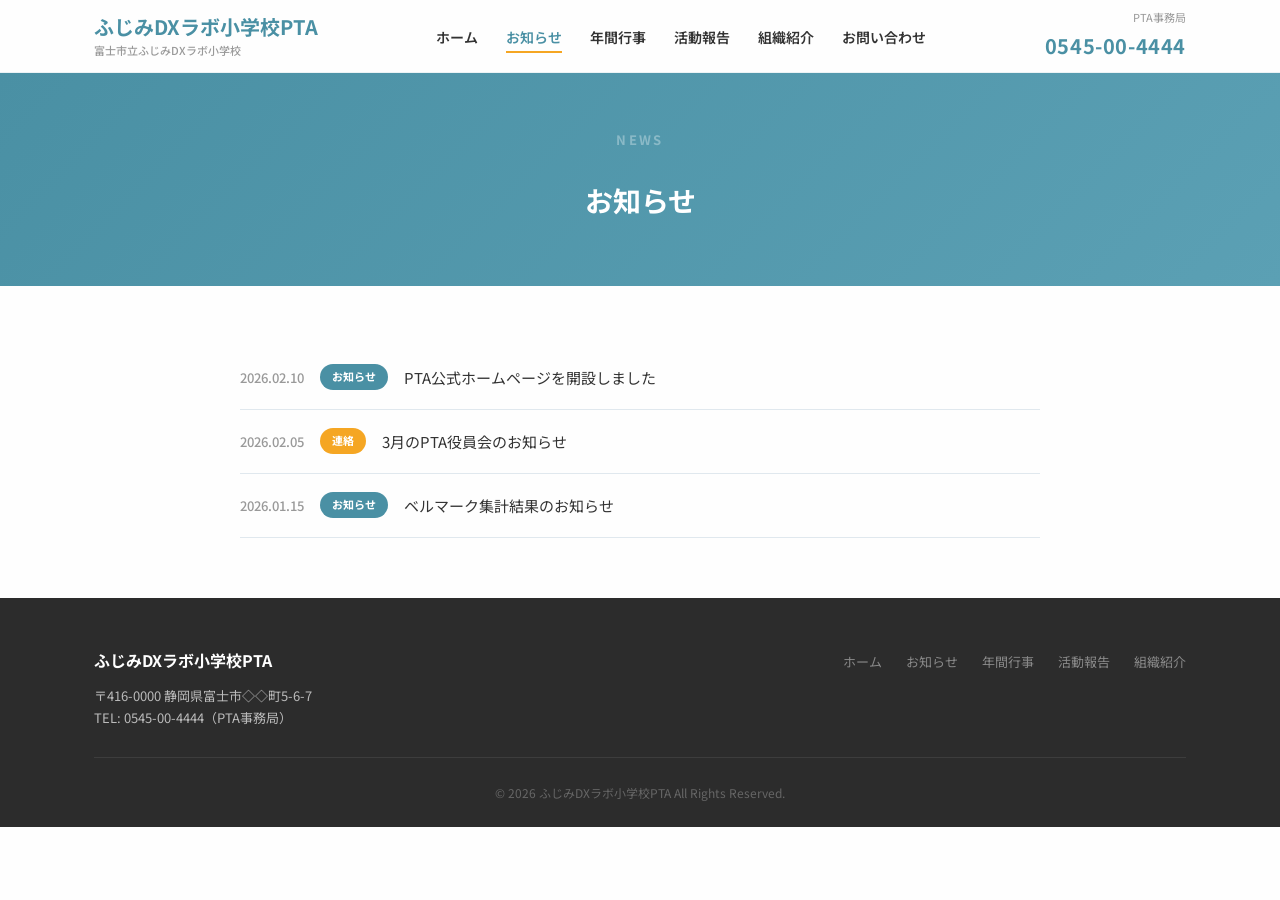
==== news.html @ 17ba6b4e "Initial commit: 小学校PTAデモサイト（JSON CMS対応済み）" ====
<!DOCTYPE html>
<html lang="ja">
<head>
  <meta charset="UTF-8">
  <meta name="viewport" content="width=device-width, initial-scale=1.0">
  <title>お知らせ | ふじみDXラボ小学校PTA</title>
  <meta name="description" content="ふじみDXラボ小学校PTAからのお知らせ。連絡事項や活動情報など最新情報をお届けします。">
  <link rel="canonical" href="https://example.com/news.html">
  <meta property="og:type" content="website">
  <meta property="og:url" content="https://example.com/news.html">
  <meta property="og:title" content="お知らせ | ふじみDXラボ小学校PTA">
  <meta property="og:description" content="ふじみDXラボ小学校PTAからのお知らせ。連絡事項や活動情報など最新情報をお届けします。">
  <meta property="og:site_name" content="ふじみDXラボ小学校PTA">
  <meta property="og:locale" content="ja_JP">
  <meta name="twitter:card" content="summary_large_image">
  <meta name="twitter:title" content="お知らせ | ふじみDXラボ小学校PTA">
  <meta name="twitter:description" content="ふじみDXラボ小学校PTAからのお知らせ。">
  <link rel="preconnect" href="https://fonts.googleapis.com">
  <link rel="preconnect" href="https://fonts.gstatic.com" crossorigin>
  <link href="https://fonts.googleapis.com/css2?family=Noto+Sans+JP:wght@400;500;700&display=swap" rel="stylesheet">
  <link rel="stylesheet" href="css/style.css">
  <script type="application/ld+json">
  {
    "@context": "https://schema.org",
    "@type": "BreadcrumbList",
    "itemListElement": [
      { "@type": "ListItem", "position": 1, "name": "ホーム", "item": "https://example.com/" },
      { "@type": "ListItem", "position": 2, "name": "お知らせ", "item": "https://example.com/news.html" }
    ]
  }
  </script>
</head>
<body>
  <header class="header">
    <div class="header-inner">
      <div class="logo">
        <a href="index.html">
          <span>ふじみDXラボ小学校PTA</span>
          <p class="logo-sub">富士市立ふじみDXラボ小学校</p>
        </a>
      </div>
      <button class="menu-toggle" aria-label="メニュー"><span></span><span></span><span></span></button>
      <nav class="nav">
        <ul>
          <li><a href="index.html">ホーム</a></li>
          <li><a href="news.html" class="active">お知らせ</a></li>
          <li><a href="index.html#events">年間行事</a></li>
          <li><a href="index.html#reports">活動報告</a></li>
          <li><a href="index.html#organization">組織紹介</a></li>
          <li><a href="index.html#contact">お問い合わせ</a></li>
        </ul>
      </nav>
      <div class="header-tel">
        <p class="tel-label">PTA事務局</p>
        <p class="tel-number">0545-00-4444</p>
      </div>
    </div>
  </header>

  <section class="page-hero">
    <div class="container">
      <p class="section-title-en" style="color:rgba(255,255,255,0.5);">News</p>
      <h2>お知らせ</h2>
    </div>
  </section>

  <section id="news-page-content" style="padding:60px 0;">
    <div class="container">
      <div id="news-list-view">
        <ul class="news-list" id="news-page-list"></ul>
      </div>
      <div id="news-detail-view" class="news-detail-inner" style="display:none;">
        <div class="news-detail-header">
          <div class="news-detail-meta">
            <span class="news-date" id="detail-date"></span>
            <span class="news-tag" id="detail-tag"></span>
          </div>
          <h2 id="detail-title"></h2>
        </div>
        <div class="news-detail-body" id="detail-body"></div>
        <div style="margin-top:40px;">
          <a href="news.html" class="btn-outline">&larr; お知らせ一覧に戻る</a>
        </div>
      </div>
    </div>
  </section>

  <footer class="footer">
    <div class="container">
      <div class="footer-inner">
        <div class="footer-logo">
          <p class="footer-company">ふじみDXラボ小学校PTA</p>
          <p class="footer-address">〒416-0000 静岡県富士市◇◇町5-6-7</p>
          <p class="footer-tel">TEL: 0545-00-4444（PTA事務局）</p>
        </div>
        <div class="footer-nav">
          <ul>
            <li><a href="index.html">ホーム</a></li>
            <li><a href="news.html">お知らせ</a></li>
            <li><a href="index.html#events">年間行事</a></li>
            <li><a href="index.html#reports">活動報告</a></li>
            <li><a href="index.html#organization">組織紹介</a></li>
          </ul>
        </div>
      </div>
      <p class="copyright">&copy; 2026 ふじみDXラボ小学校PTA All Rights Reserved.</p>
    </div>
  </footer>

  <script src="js/news-store.js" defer></script>
  <script src="js/main.js" defer></script>
  <script>
    document.addEventListener('DOMContentLoaded', async () => {
      await NewsStore.init();
      const params = new URLSearchParams(window.location.search);
      const id = params.get('id');

      if (id) {
        const item = NewsStore.getById(id);
        if (item) {
          document.getElementById('news-list-view').style.display = 'none';
          document.getElementById('news-detail-view').style.display = 'block';
          const date = new Date(item.createdAt).toLocaleDateString('ja-JP', { year:'numeric', month:'2-digit', day:'2-digit' }).replace(/\//g,'.');
          document.getElementById('detail-date').textContent = date;
          const tag = document.getElementById('detail-tag');
          tag.textContent = item.category;
          tag.className = 'news-tag ' + (item.category === '連絡' ? 'tag-contact' : 'tag-info');
          document.getElementById('detail-title').textContent = item.title;
          document.getElementById('detail-body').innerHTML = item.body;
          document.title = item.title + ' | ふじみDXラボ小学校PTA';
        }
      } else {
        const list = document.getElementById('news-page-list');
        const news = NewsStore.getPublished();
        list.innerHTML = news.map(n => {
          const date = new Date(n.createdAt).toLocaleDateString('ja-JP', { year:'numeric', month:'2-digit', day:'2-digit' }).replace(/\//g,'.');
          const tagClass = n.category === '連絡' ? 'tag-contact' : 'tag-info';
          return `<li><a href="news.html?id=${n.id}">
            <span class="news-date">${date}</span>
            <span class="news-tag ${tagClass}">${n.category}</span>
            <span class="news-text">${n.title}</span>
          </a></li>`;
        }).join('');
        if (news.length === 0) {
          list.innerHTML = '<li style="color:#999;padding:24px 0;">現在お知らせはありません。</li>';
        }
      }
    });
  </script>
</body>
</html>
---- css/style.css ----
/* ===== Design Tokens ===== */
:root {
  --color-primary: #4A90A4;
  --color-primary-light: #5BA0B4;
  --color-accent: #F5A623;
  --color-accent-hover: #F7B844;
  --color-bg: #FEFEFE;
  --color-bg-alt: #F5F8FA;
  --color-text: #333333;
  --color-text-light: #666;
  --color-text-muted: #999;
  --color-border: #E0E8EE;
  --radius: 8px;
  --radius-lg: 16px;
  --shadow-sm: 0 2px 8px rgba(0,0,0,0.06);
  --shadow-md: 0 4px 20px rgba(0,0,0,0.08);
  --shadow-lg: 0 8px 32px rgba(0,0,0,0.12);
  --ease: cubic-bezier(.16,1,.3,1);
  --font-base: 'Noto Sans JP', sans-serif;
  --font-display: 'Noto Sans JP', sans-serif;
}

/* ===== Reset ===== */
*, *::before, *::after { margin: 0; padding: 0; box-sizing: border-box; }
html { scroll-behavior: smooth; }
body {
  font-family: var(--font-base);
  color: var(--color-text);
  line-height: 1.8;
  font-size: 16px;
  background: var(--color-bg);
  overflow-x: hidden;
}
a { color: inherit; text-decoration: none; }
ul { list-style: none; }
img { max-width: 100%; height: auto; display: block; }
button { font-family: inherit; cursor: pointer; }

.container { max-width: 1140px; margin: 0 auto; padding: 0 24px; }

/* ===== Scroll Reveal ===== */
.reveal {
  opacity: 0;
  transform: translateY(30px);
  transition: opacity 0.7s var(--ease), transform 0.7s var(--ease);
}
.reveal.is-visible {
  opacity: 1;
  transform: translateY(0);
}

/* ===== Header ===== */
.header {
  position: fixed;
  top: 0;
  left: 0;
  right: 0;
  z-index: 100;
  background: rgba(254,254,254,0.95);
  backdrop-filter: blur(16px);
  -webkit-backdrop-filter: blur(16px);
  border-bottom: 1px solid rgba(74,144,164,0.08);
  transition: box-shadow 0.3s;
}
.header--scrolled {
  box-shadow: var(--shadow-md);
}
.header-inner {
  max-width: 1140px;
  margin: 0 auto;
  padding: 0 24px;
  height: 72px;
  display: flex;
  align-items: center;
  justify-content: space-between;
  gap: 24px;
}
.logo a {
  color: var(--color-primary);
  font-family: var(--font-display);
  font-size: 20px;
  font-weight: 700;
  line-height: 1.3;
}
.logo-sub {
  font-size: 11px;
  color: var(--color-text-muted);
  font-weight: 500;
}
.nav ul { display: flex; gap: 28px; }
.nav a {
  font-size: 14px;
  font-weight: 600;
  color: var(--color-text);
  padding: 6px 0;
  position: relative;
  transition: color 0.2s;
}
.nav a::after {
  content: '';
  position: absolute;
  bottom: 0;
  left: 0;
  width: 0;
  height: 2px;
  background: var(--color-accent);
  transition: width 0.3s var(--ease);
}
.nav a:hover, .nav a.active { color: var(--color-primary); }
.nav a:hover::after, .nav a.active::after { width: 100%; }

.header-tel { text-align: right; white-space: nowrap; }
.tel-label { font-size: 11px; color: var(--color-text-muted); }
.tel-number {
  font-size: 20px;
  font-weight: 700;
  color: var(--color-primary);
  letter-spacing: 0.03em;
}
.tel-hours { font-size: 11px; color: var(--color-text-muted); }

/* Mobile Menu Toggle */
.menu-toggle {
  display: none;
  background: none;
  border: none;
  width: 32px;
  height: 32px;
  position: relative;
}
.menu-toggle span {
  display: block;
  width: 24px;
  height: 2px;
  background: var(--color-primary);
  position: absolute;
  left: 4px;
  transition: all 0.3s var(--ease);
}
.menu-toggle span:nth-child(1) { top: 8px; }
.menu-toggle span:nth-child(2) { top: 15px; }
.menu-toggle span:nth-child(3) { top: 22px; }
.menu-toggle.is-open span:nth-child(1) { top: 15px; transform: rotate(45deg); }
.menu-toggle.is-open span:nth-child(2) { opacity: 0; }
.menu-toggle.is-open span:nth-child(3) { top: 15px; transform: rotate(-45deg); }

/* ===== Hero (Gradient, no photo) ===== */
.hero {
  position: relative;
  min-height: 400px;
  display: flex;
  align-items: center;
  justify-content: center;
  margin-top: 72px;
  overflow: hidden;
  background: linear-gradient(135deg, #4A90A4 0%, #5BA0B4 40%, #F5A623 100%);
  text-align: center;
  color: #fff;
}
.hero-content {
  position: relative;
  z-index: 2;
  max-width: 800px;
  margin: 0 auto;
  padding: 80px 24px;
}
.hero-school {
  font-size: 15px;
  font-weight: 500;
  opacity: 0.9;
  margin-bottom: 12px;
  letter-spacing: 0.1em;
}
.hero-title {
  font-family: var(--font-display);
  font-size: clamp(28px, 5vw, 44px);
  font-weight: 700;
  line-height: 1.3;
  margin-bottom: 16px;
  letter-spacing: 0.02em;
}
.hero-desc {
  font-size: 15px;
  line-height: 1.9;
  margin-bottom: 36px;
  opacity: 0.9;
}

/* ===== Buttons ===== */
.btn-primary {
  display: inline-block;
  background: #fff;
  color: var(--color-primary);
  padding: 15px 40px;
  border-radius: 50px;
  font-size: 15px;
  font-weight: 700;
  border: none;
  transition: all 0.3s var(--ease);
  box-shadow: 0 4px 16px rgba(0,0,0,0.15);
}
.btn-primary:hover {
  background: var(--color-bg-alt);
  transform: translateY(-2px);
  box-shadow: 0 6px 24px rgba(0,0,0,0.2);
}
.btn-outline {
  display: inline-block;
  border: 2px solid var(--color-primary);
  color: var(--color-primary);
  padding: 12px 32px;
  border-radius: 50px;
  font-size: 14px;
  font-weight: 700;
  transition: all 0.3s var(--ease);
}
.btn-outline:hover {
  background: var(--color-primary);
  color: #fff;
}

/* ===== Section Common ===== */
section { padding: 80px 0; }
.section-title {
  font-family: var(--font-display);
  font-size: clamp(24px, 4vw, 32px);
  font-weight: 700;
  color: var(--color-primary);
  text-align: center;
  margin-bottom: 8px;
}
.section-title-en {
  font-size: 13px;
  letter-spacing: 0.15em;
  color: var(--color-accent);
  text-align: center;
  text-transform: uppercase;
  font-weight: 700;
  margin-bottom: 24px;
}
.section-title-light { color: #fff; }
.section-desc {
  text-align: center;
  color: var(--color-text-light);
  margin-bottom: 48px;
  max-width: 600px;
  margin-left: auto;
  margin-right: auto;
}
.section-more {
  text-align: center;
  margin-top: 40px;
}

/* ===== News ===== */
.news { background: var(--color-bg-alt); }
.news-list { max-width: 800px; margin: 0 auto; }
.news-list li {
  display: flex;
  align-items: center;
  gap: 16px;
  padding: 18px 0;
  border-bottom: 1px solid var(--color-border);
  transition: background 0.2s;
  flex-wrap: wrap;
}
.news-list li:hover { background: rgba(74,144,164,0.03); }
.news-list a { display: flex; align-items: center; gap: 16px; width: 100%; flex-wrap: wrap; }
.news-date {
  font-size: 13px;
  color: var(--color-text-muted);
  flex-shrink: 0;
  font-weight: 500;
}
.news-tag {
  font-size: 11px;
  padding: 3px 12px;
  border-radius: 50px;
  font-weight: 700;
  flex-shrink: 0;
}
.tag-info { background: var(--color-primary); color: #fff; }
.tag-contact { background: var(--color-accent); color: #fff; }
.news-text { font-size: 15px; color: var(--color-text); flex: 1; min-width: 200px; }

/* News Detail */
.news-detail { padding: 60px 0; }
.news-detail-inner { max-width: 740px; margin: 0 auto; }
.news-detail-header { margin-bottom: 32px; border-bottom: 1px solid var(--color-border); padding-bottom: 20px; }
.news-detail-meta { display: flex; gap: 12px; align-items: center; margin-bottom: 12px; }
.news-detail-header h2 { font-size: 24px; line-height: 1.5; color: var(--color-primary); font-weight: 700; }
.news-detail-body { font-size: 15px; line-height: 2; }
.news-detail-body p { margin-bottom: 16px; }

/* ===== Events Table ===== */
.events-section { background: var(--color-bg); }
.events-table-wrap {
  max-width: 800px;
  margin: 0 auto;
  overflow-x: auto;
}
.events-table {
  width: 100%;
  border-collapse: collapse;
}
.events-table th {
  padding: 12px 16px;
  font-size: 13px;
  font-weight: 700;
  color: #fff;
  background: var(--color-primary);
  text-align: left;
}
.events-table th:first-child { border-radius: 8px 0 0 0; }
.events-table th:last-child { border-radius: 0 8px 0 0; }
.events-table td {
  padding: 14px 16px;
  font-size: 15px;
  border-bottom: 1px solid var(--color-border);
  vertical-align: middle;
}
.events-table tr:hover td { background: rgba(74,144,164,0.03); }
.events-month {
  font-weight: 700;
  color: var(--color-primary);
  background: rgba(74,144,164,0.06);
  text-align: center;
  white-space: nowrap;
  width: 80px;
}
.events-name { font-weight: 600; color: var(--color-text); }
.events-desc { color: var(--color-text-light); }

/* ===== Reports (Activity Cards) ===== */
.reports-section { background: var(--color-bg-alt); }
.report-cards {
  display: grid;
  grid-template-columns: repeat(2, 1fr);
  gap: 32px;
  max-width: 900px;
  margin: 0 auto;
}
.report-card {
  background: #fff;
  border-radius: var(--radius-lg);
  overflow: hidden;
  border: 1px solid var(--color-border);
  transition: all 0.4s var(--ease);
}
.report-card:hover {
  transform: translateY(-6px);
  box-shadow: var(--shadow-lg);
}
.report-card-img {
  aspect-ratio: 16 / 10;
  overflow: hidden;
  background: var(--color-bg-alt);
}
.report-card-img img {
  width: 100%;
  height: 100%;
  object-fit: cover;
  transition: transform 0.6s var(--ease);
}
.report-card:hover .report-card-img img {
  transform: scale(1.05);
}
.report-card-body {
  padding: 24px;
}
.report-card-title {
  font-size: 18px;
  font-weight: 700;
  color: var(--color-text);
  margin-bottom: 8px;
  line-height: 1.5;
}
.report-card-date {
  font-size: 13px;
  color: var(--color-text-muted);
  margin-bottom: 12px;
}
.report-card-summary {
  font-size: 14px;
  color: var(--color-text-light);
  line-height: 1.8;
}
.report-card-noimg {
  aspect-ratio: 16 / 10;
  background: linear-gradient(135deg, var(--color-primary) 0%, var(--color-primary-light) 100%);
  display: flex;
  align-items: center;
  justify-content: center;
  color: rgba(255,255,255,0.5);
  font-size: 48px;
}

/* ===== Organization ===== */
.organization-section { background: var(--color-bg); }
.organization-body {
  max-width: 800px;
  margin: 0 auto;
}
.org-greeting {
  background: #fff;
  border-radius: var(--radius-lg);
  padding: 40px;
  border: 1px solid var(--color-border);
  margin-bottom: 32px;
}
.org-greeting h3 {
  font-size: 20px;
  font-weight: 700;
  color: var(--color-primary);
  margin-bottom: 16px;
}
.org-greeting-name {
  text-align: right;
  font-size: 14px;
  color: var(--color-text-light);
  margin-top: 20px;
}
.org-greeting p {
  font-size: 15px;
  line-height: 2;
  color: var(--color-text-light);
}
.org-committees {
  background: #fff;
  border-radius: var(--radius-lg);
  padding: 40px;
  border: 1px solid var(--color-border);
}
.org-committees h3 {
  font-size: 20px;
  font-weight: 700;
  color: var(--color-primary);
  margin-bottom: 20px;
}
.org-committee-list {
  display: grid;
  grid-template-columns: repeat(2, 1fr);
  gap: 16px;
}
.org-committee-item {
  padding: 20px;
  background: var(--color-bg-alt);
  border-radius: var(--radius);
}
.org-committee-item h4 {
  font-size: 15px;
  font-weight: 700;
  color: var(--color-primary);
  margin-bottom: 6px;
}
.org-committee-item p {
  font-size: 13px;
  color: var(--color-text-light);
  line-height: 1.7;
}

/* ===== Contact ===== */
.contact {
  background: linear-gradient(135deg, #4A90A4 0%, #5BA0B4 40%, #F5A623 100%);
  color: #fff;
}
.contact-desc {
  text-align: center;
  color: rgba(255,255,255,0.85);
  margin-bottom: 48px;
}
.contact-methods {
  display: grid;
  grid-template-columns: repeat(2, 1fr);
  gap: 24px;
  max-width: 700px;
  margin: 0 auto;
}
.contact-card {
  background: rgba(255,255,255,0.12);
  backdrop-filter: blur(8px);
  padding: 36px 28px;
  border-radius: var(--radius-lg);
  text-align: center;
  border: 1px solid rgba(255,255,255,0.15);
  transition: all 0.3s var(--ease);
}
.contact-card:hover {
  background: rgba(255,255,255,0.18);
  transform: translateY(-4px);
}
.contact-card h3 { font-size: 14px; margin-bottom: 16px; opacity: 0.85; }
.contact-tel {
  font-size: 28px;
  font-weight: 700;
  margin-bottom: 8px;
  letter-spacing: 0.02em;
}
.contact-email { font-size: 15px; font-weight: 600; margin-bottom: 8px; word-break: break-all; }
.contact-hours { font-size: 13px; opacity: 0.65; }

/* ===== Footer ===== */
.footer {
  background: #2C2C2C;
  color: #bbb;
  padding: 48px 0 24px;
}
.footer-inner {
  display: flex;
  justify-content: space-between;
  align-items: flex-start;
  gap: 40px;
  padding-bottom: 28px;
  border-bottom: 1px solid rgba(255,255,255,0.08);
}
.footer-company {
  font-size: 16px;
  font-weight: 700;
  color: #fff;
  margin-bottom: 10px;
}
.footer-address, .footer-tel { font-size: 13px; line-height: 1.7; }
.footer-nav ul { display: flex; gap: 24px; }
.footer-nav a {
  font-size: 13px;
  color: #888;
  transition: color 0.2s;
}
.footer-nav a:hover { color: #fff; }
.copyright {
  text-align: center;
  font-size: 12px;
  color: #666;
  margin-top: 24px;
}

/* ===== Page Hero (Sub pages) ===== */
.page-hero {
  background: linear-gradient(135deg, var(--color-primary) 0%, var(--color-primary-light) 100%);
  padding: 56px 24px;
  text-align: center;
  color: #fff;
  margin-top: 72px;
}
.page-hero h2 {
  font-size: 28px;
  font-weight: 700;
  margin-bottom: 4px;
}
.page-hero p {
  font-size: 13px;
  letter-spacing: 0.18em;
  opacity: 0.65;
  text-transform: uppercase;
}

/* ===== Responsive ===== */
@media (max-width: 768px) {
  .header-inner { padding: 0 16px; height: 64px; }
  .nav { display: none; }
  .nav.is-open {
    display: block;
    position: absolute;
    top: 64px;
    left: 0;
    right: 0;
    background: rgba(254,254,254,0.98);
    backdrop-filter: blur(16px);
    padding: 16px 0;
    border-bottom: 1px solid var(--color-border);
    box-shadow: var(--shadow-md);
  }
  .nav.is-open ul { flex-direction: column; gap: 0; }
  .nav.is-open a {
    display: block;
    padding: 14px 24px;
    font-size: 15px;
    border-bottom: 1px solid var(--color-border);
  }
  .nav.is-open a::after { display: none; }
  .menu-toggle { display: block; }
  .header-tel { display: none; }
  .hero { min-height: 320px; margin-top: 64px; }
  .hero-title { font-size: 24px; }
  .hero-content { padding: 48px 20px; }
  section { padding: 56px 0; }
  .report-cards { grid-template-columns: 1fr; }
  .org-committee-list { grid-template-columns: 1fr; }
  .contact-methods { grid-template-columns: 1fr; }
  .footer-inner {
    flex-direction: column;
    text-align: center;
    align-items: center;
  }
  .footer-nav ul { flex-wrap: wrap; justify-content: center; }
  .page-hero { margin-top: 64px; padding: 40px 20px; }
}
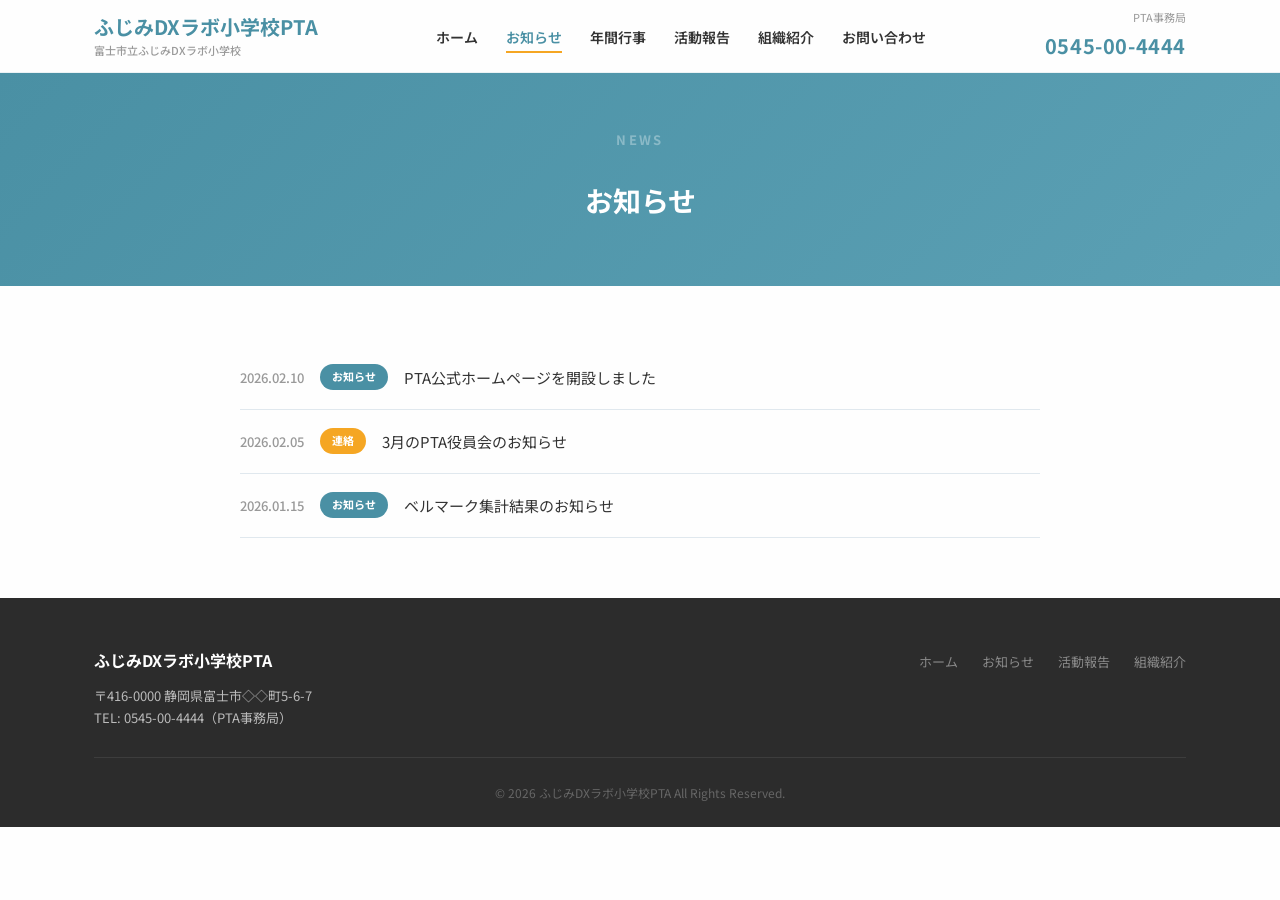
==== commit d8c357fb: "マルチページ対応: ナビゲーション更新" ====
--- a/news.html
+++ b/news.html
@@ -45,7 +45,7 @@
           <li><a href="index.html">ホーム</a></li>
           <li><a href="news.html" class="active">お知らせ</a></li>
           <li><a href="index.html#events">年間行事</a></li>
-          <li><a href="index.html#reports">活動報告</a></li>
+          <li><a href="reports.html">活動報告</a></li>
           <li><a href="index.html#organization">組織紹介</a></li>
           <li><a href="index.html#contact">お問い合わせ</a></li>
         </ul>
@@ -97,8 +97,7 @@
           <ul>
             <li><a href="index.html">ホーム</a></li>
             <li><a href="news.html">お知らせ</a></li>
-            <li><a href="index.html#events">年間行事</a></li>
-            <li><a href="index.html#reports">活動報告</a></li>
+            <li><a href="reports.html">活動報告</a></li>
             <li><a href="index.html#organization">組織紹介</a></li>
           </ul>
         </div>
